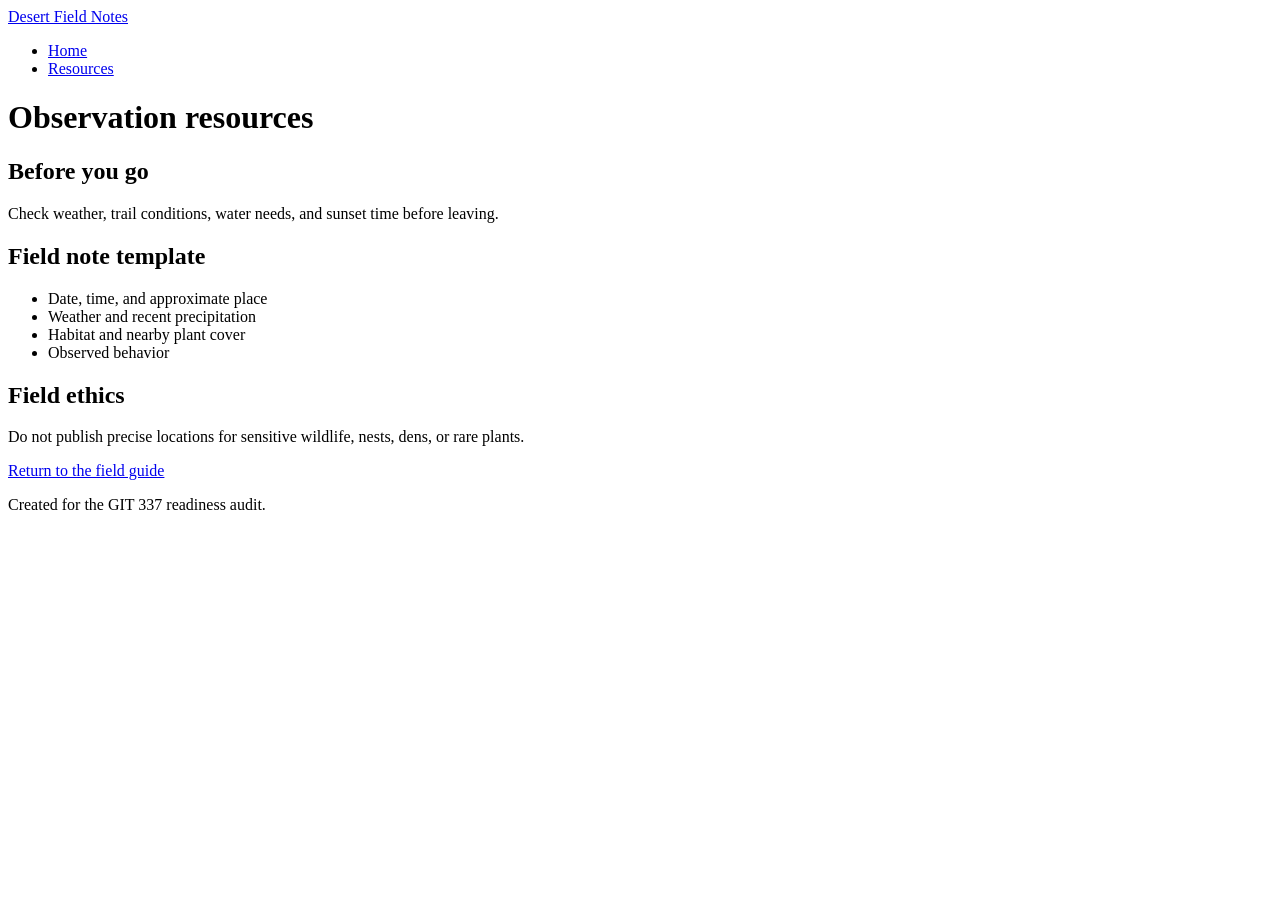
==== pages/resources.html @ ec277389 "Initial Commit" ====
<!doctype html>
<html lang="en">
  <head>
    <meta charset="utf-8">
    <meta name="viewport" content="width=device-width, initial-scale=1">
    <title>Resources | Desert Field Notes</title>
    <link rel="stylesheet" href="css/styles.css">
  </head>
  <body>
    <header class="site-header">
      <a class="site-name" href="index.html">Desert Field Notes</a>
      <nav aria-label="Primary navigation">
        <ul class="nav-list">
          <li><a href="index.html">Home</a></li>
          <li><a href="resources.html">Resources</a></li>
        </ul>
      </nav>
    </header>

    <main>
      <h1>Observation resources</h1>
      <section>
        <h2>Before you go</h2>
        <p>Check weather, trail conditions, water needs, and sunset time before leaving.</p>
      </section>

      <section id="notes">
        <h2>Field note template</h2>
        <ul>
          <li>Date, time, and approximate place</li>
          <li>Weather and recent precipitation</li>
          <li>Habitat and nearby plant cover</li>
          <li>Observed behavior</li>
        </ul>
      </section>

      <section id="ethics">
        <h2>Field ethics</h2>
        <p>Do not publish precise locations for sensitive wildlife, nests, dens, or rare plants.</p>
        <a class="button" href="../index.html">Return to the field guide</a>
      </section>
    </main>

    <footer>
      <p>Created for the GIT 337 readiness audit.</p>
    </footer>
  </body>
</html>
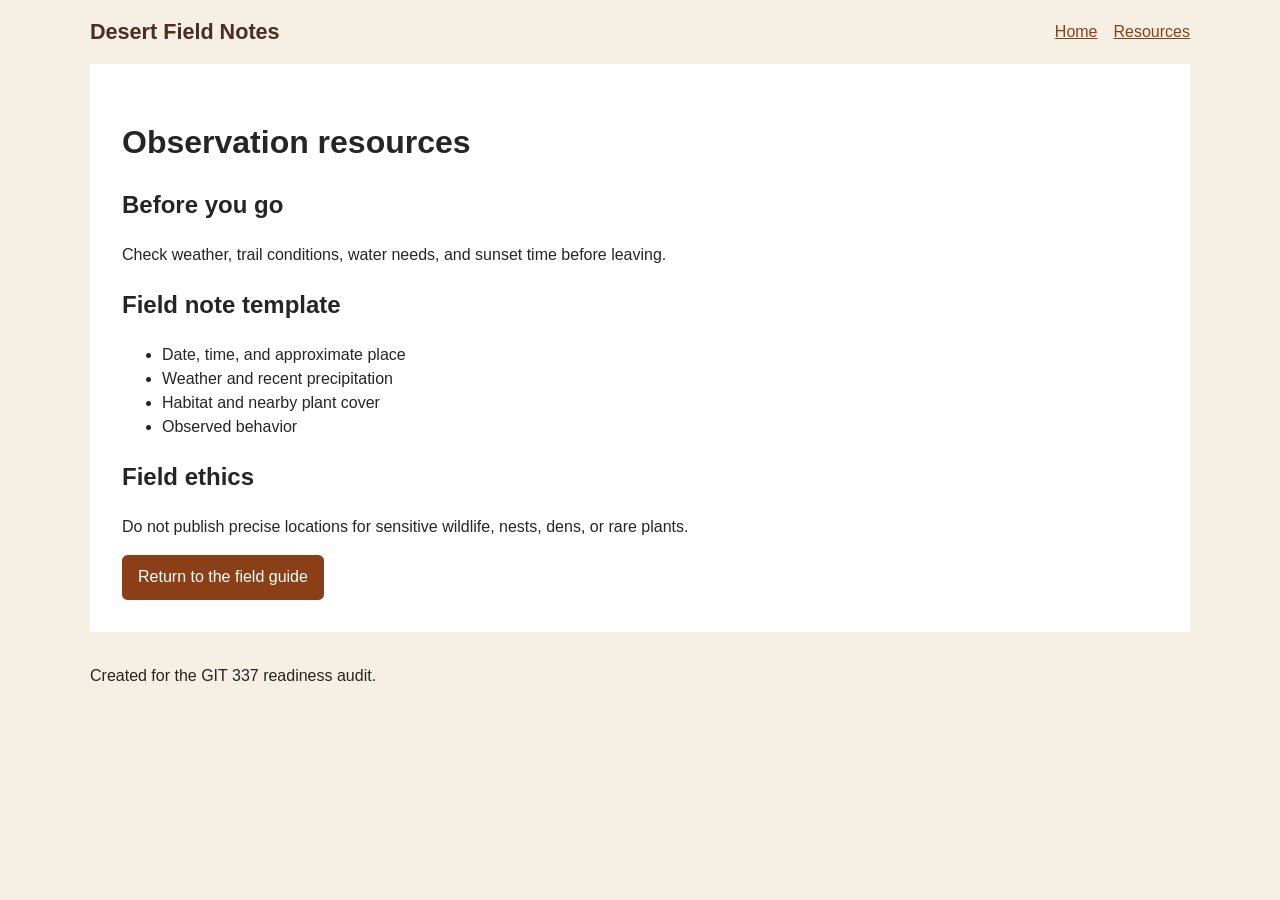
==== commit a925a451: "CSS path updated from resource page I updated the CSS link in the resource page to reflect the prope" ====
--- a/pages/resources.html
+++ b/pages/resources.html
@@ -1,17 +1,17 @@
 <!doctype html>
-<html lang="en">
+<html lang="en-US">
   <head>
     <meta charset="utf-8">
-    <meta name="viewport" content="width=device-width, initial-scale=1">
+    <meta name="viewport" content="width=device-width, initial-scale=1"/>
     <title>Resources | Desert Field Notes</title>
-    <link rel="stylesheet" href="css/styles.css">
+    <link rel="stylesheet" href="../css/styles.css">
   </head>
   <body>
     <header class="site-header">
       <a class="site-name" href="index.html">Desert Field Notes</a>
       <nav aria-label="Primary navigation">
         <ul class="nav-list">
-          <li><a href="index.html">Home</a></li>
+          <li><a href="../index.html">Home</a></li>
           <li><a href="resources.html">Resources</a></li>
         </ul>
       </nav>
--- a/css/styles.css
+++ b/css/styles.css
@@ -0,0 +1,115 @@
+* {
+  box-sizing: border-box;
+}
+
+body {
+  margin: 0;
+  color: #252525;
+  background: #f5efe4;
+  font-family: Arial, Helvetica, sans-serif;
+  line-height: 1.5;
+}
+
+a {
+  color: #8b3f16;
+}
+
+a:focus {
+  outline: none;
+}
+
+.site-header,
+main,
+footer {
+  width: 1100px;
+  margin-inline: auto;
+}
+
+.site-header {
+  display: flex;
+  align-items: center;
+  justify-content: space-between;
+  padding-block: 1rem;
+}
+
+.site-name {
+  color: #4b2e1d;
+  font-size: 1.35rem;
+  font-weight: 700;
+  text-decoration: none;
+}
+
+.nav-list {
+  display: flex;
+  gap: 1rem;
+  margin: 0;
+  padding: 0;
+  list-style: none;
+}
+
+main {
+  padding: 2rem;
+  background: #fff;
+}
+
+.lede {
+  max-width: 60ch;
+  font-size: 1.2rem;
+}
+
+.intro img {
+  display: block;
+  width: 100%;
+  max-width: 42rem;
+  height: auto;
+}
+
+.cards {
+  display: grid;
+  grid-template-columns: repeat(3, 360px);
+  gap: 1.25rem;
+  margin-top: 2rem;
+}
+
+.cards > h2 {
+  grid-column: 1 / -1;
+}
+
+.card {
+  padding: 1rem;
+  border: 1px solid #cbbba5;
+  border-radius: .5rem;
+  background: #fffaf2;
+}
+
+#featured-card {
+  background: #f4d7a1;
+}
+
+.featured {
+  background: #dce9d5;
+}
+
+.button {
+  display: inline-block;
+  padding: .65rem 1rem;
+  color: white;
+  background: #8b3f16;
+  border-radius: .35rem;
+  text-decoration: none;
+}
+
+footer {
+  padding-block: 1rem 2rem;
+}
+
+@media (min-width: 700px) and (max-width: 500px) {
+  .site-header {
+    flex-direction: column;
+    align-items: flex-start;
+  }
+
+  .cards {
+    grid-template-columns: 1fr;
+  }
+}
